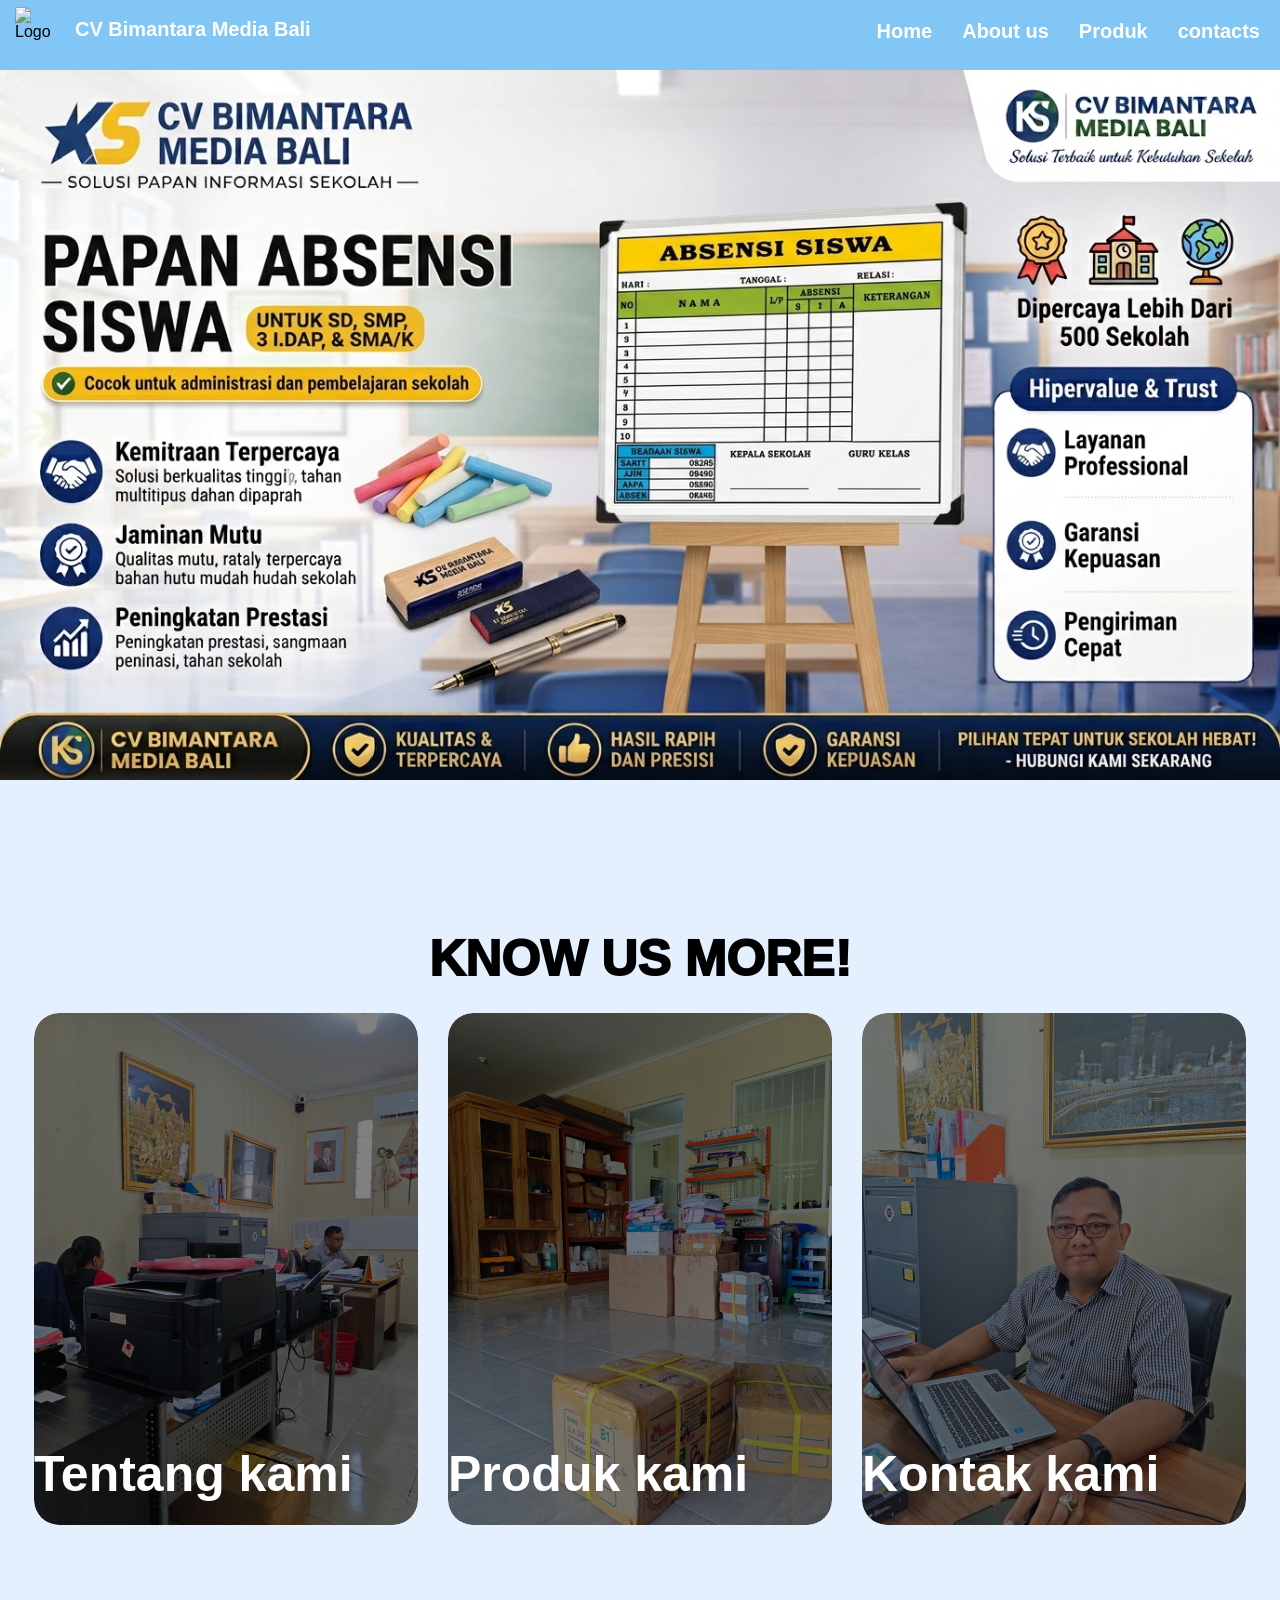
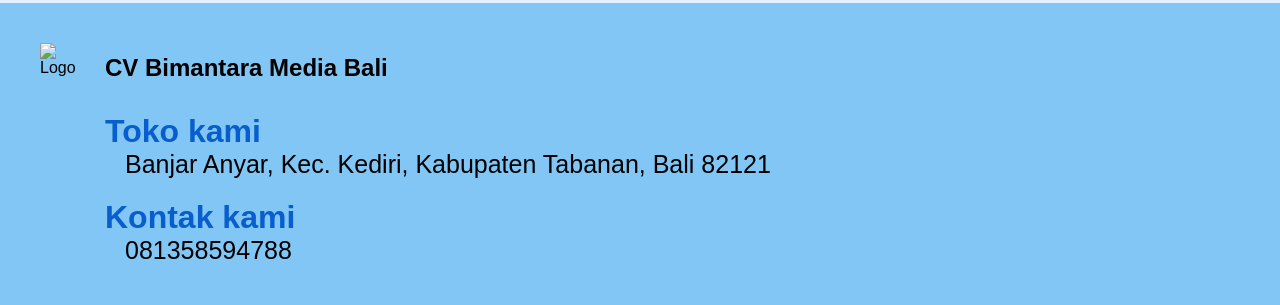
==== index.html @ 1b25f40f "fix file/folder placement" ====
<!doctype html>
<html lang="en">
  <head>
    <meta charset="UTF-8" />
    <meta name="viewport" content="width=device-width, initial-scale=1.0" />
    <title>CV Bimantara Media Bali</title>
    <link rel="stylesheet" href="../style.css" />  
    <script src="../script.js" defer></script>
  </head>
  <body>
    <header id="header-anim">
      <div>
        <img src="images/LogoBm.png" alt="Logo"/>
        <h3>CV Bimantara Media Bali</h3>

        <nav>
          <ul type="none">
            <li><a href="#home-nav">Home</a></li>
            <li><a href="abour.html">About us</a></li>
            <li><a href="produk.html">Produk</a></li>
            <li><a href="contacs.html">contacts</a></li>
          </ul>
        </nav>
      </div>
    </header>

    <main>
      <section id="home-nav">
        <img
          id="heroImage"
          class="home-img"
          src="images/landPageIMG/Land1.jpeg"
          alt="Foto toko dari 45 derajat"
        />
      </section>

        <section class="flex-image-link">
          <h1>KNOW US MORE!</h1>
          <div class="image-row">
            <div class="flex-img">
              <div class="image-hover">
                <a href="abour.html"><img src="images/webBimageA.jpg"></a>
                <h1>Tentang kami</h1>
              </div>
            </div>
            <div class="flex-img">
              <div class="image-hover">
                <a href="produk.html"><img src="images/webBimageP.jpg"></a>
                <h1>Produk kami</h1>
              </div>
            </div>
            <div class="flex-img">
              <div class="image-hover">
                <a href="contacs.html"><img src="images/webBimageC.jpg"></a>
                <h1>Kontak kami</h1>
              </div>
            </div>
          </div>
        </section>
    </main>
    <footer>
      <div class="footer-title">
        <img src="images/LogoBm.png " alt="Logo" />
        <h2>CV Bimantara Media Bali</h2>
      </div>
      <div class="loc-title">
        <h1>Toko kami</h1>
      </div>
      <div class="loc-info">
        <p>Banjar Anyar, Kec. Kediri, Kabupaten Tabanan, Bali 82121</p>
      </div>
      <div class="loc-title">
        <h1>Kontak kami</h1>
      </div>
      <div class="loc-info">
        <p>081358594788</p>
      </div>
    </footer>
  </body>
</html>
---- style.css ----
* {
  margin: 0;
  padding: 0;
  font-family: "Segoe UI", Tahoma, Geneva, Verdana, sans-serif;
}

html {
  scroll-behavior: smooth;
}

body {
  background-color: rgb(229, 240, 255);
  overflow-x: hidden;
}

/* =========================
   HEADER
========================= */

header {
  position: fixed;
  top: 0;
  left: 0;
  width: 100%;
  height: 70px;
  background-color: rgb(129, 198, 245);
  z-index: 1000;

  transform: translateY(-70px);
  animation: startup 1s ease forwards;
}

@keyframes startup {
  from {
    transform: translateY(-70px);
  }

  to {
    transform: translateY(0);
  }
}

header img {
  position: fixed;
  width: 50px;
  height: auto;
  margin-top: 7px;
  margin-left: 15px;
}

header h3 {
  position: fixed;
  margin: 18px 0 0 75px;
  font-size: 20px;
  color: white;
}

header ul {
  position: fixed;
  top: 10px;
  right: 10px;

  display: flex;
  z-index: 1000;
  list-style: none;
}

header li {
  text-align: center;
  padding-left: 10px;
  text-decoration: none;

  transition: all 0.5s ease;
}

header li:hover {
  background-color: rgb(172, 214, 242);
  height: 50px;
  border-radius: 10px;
}

#header-anim a {
  display: inline-block;
  padding: 10px 10px 0;

  color: white;
  text-align: center;
  text-decoration: none;

  font-size: 20px;
  font-weight: 700;
  min-height: 40px;

  transition: all 0.5s ease;
}

#header-anim a:hover {
  font-size: 23px;
}

/* =========================
   HERO
========================= */

#home-nav {
  position: relative;
  height: 780px;
  overflow: hidden;
}

.home-img {
  position: absolute;

  top: 70px;
  left: 0;

  width: 100%;
  height: calc(100% - 70px);

  object-fit: cover;

  z-index: 0;

  opacity: 1;
  transition: opacity 0.6s ease;
}

.home-img.fade {
  opacity: 0;
}

/* =========================
   KNOW US MORE
========================= */

.flex-image-link {
  margin-top: 150px;

  opacity: 0;
  transform: translateY(50px);
  transition: 0.5s ease;
}

.flex-image-link.show {
  opacity: 1;
  transform: translateY(0);
}

.flex-image-link > h1 {
  text-align: center;
  margin-bottom: 25px;

  font-size: clamp(35px, 5vw, 50px);
  font-weight: 1000;
}

/* Actual horizontal flexbox */

.image-row {
  display: flex;
  justify-content: center;
  align-items: flex-start;

  gap: 30px;

  width: 100%;
}

/* Each image */

.flex-img {
  width: 30%;
  max-width: 500px;

  opacity: 0;
  transform: translateY(50px);
}

.flex-img.show {
  animation: imageAppear 0.8s ease forwards;
}

.flex-img:nth-child(1) {
  animation-delay: 0s;
}

.flex-img:nth-child(2) {
  animation-delay: 0.5s;
}

.flex-img:nth-child(3) {
  animation-delay: 1s;
}

@keyframes imageAppear {
  to {
    opacity: 1;
    transform: translateY(0);
  }
}

.flex-img a {
  display: block;

  border-radius: 25px;
  overflow: hidden;
}

.flex-img img {
  display: block;

  width: 100%;
  height: auto;

  border-radius: 25px;

  filter: brightness(50%);

  z-index: 0;
}

.flex-img h1 {
  position: relative;

  margin-top: -80px;

  z-index: 1;

  color: white;

  font-size: clamp(25px, 4vw, 50px);
}

.image-hover {
  transition: transform 0.3s ease;
}

.flex-img:hover .image-hover {
  transform: scale(1.05);
}

.flex-img:active .image-hover {
  transform: scale(1.05);
}

/* =========================
   FOOTER
========================= */

footer {
  background-color: rgb(129, 198, 245);

  min-height: 300px;

  margin-top: 100px;
  padding: 40px;

  box-sizing: border-box;
}

.footer-title {
  display: flex;
  align-items: center;
  gap: 15px;
}

.footer-title img {
  width: 50px;
  height: 50px;
}

.footer-title h2 {
  margin-top: 0;
}

.loc-title {
  display: flex;

  color: rgb(8, 94, 204);

  margin-top: 20px;
  margin-left: 65px;
}

.loc-info {
  display: inline-block;

  margin-left: 85px;

  font-size: clamp(16px, 2vw, 25px);
}

/* =====================================================
   TABLET
   769px - 1024px
===================================================== */

@media (max-width: 1024px) {

  /* Header */

  header h3 {
    font-size: 18px;
  }

  #header-anim a {
    font-size: 17px;
  }

  #header-anim a:hover {
    font-size: 19px;
  }

  /* Hero */

  #home-nav {
    height: 650px;
  }

  /* Cards */

  .image-row {
    flex-wrap: wrap;
    padding: 0 30px;
    box-sizing: border-box;
  }

  .flex-img {
    width: calc(50% - 15px);
  }

  .flex-img:nth-child(3) {
    width: 60%;
  }

  /* Footer */

  footer {
    padding: 35px;
  }
}

/* =====================================================
   MOBILE
   768px and below
===================================================== */

@media (max-width: 768px) {

  /* =========================
     HEADER
  ========================= */

  header {
    height: 115px;
  }

  header img {
    position: absolute;

    width: 42px;

    top: 5px;
    left: 10px;

    margin: 0;
  }

  header h3 {
    position: absolute;

    top: 12px;
    left: 65px;

    margin: 0;

    font-size: 17px;
  }

  header ul {
    position: absolute;

    top: 60px;
    left: 0;
    right: 0;

    display: flex;
    justify-content: center;

    padding: 0 5px;

    gap: 2px;
  }

  header li {
    padding-left: 0;
  }

  #header-anim a {
    padding: 8px 7px 0;

    font-size: 14px;

    min-height: 35px;
  }

  #header-anim a:hover {
    font-size: 15px;
  }

  header li:hover {
    height: 40px;
  }

  /* =========================
     HERO
  ========================= */

  #home-nav {
    height: 550px;
  }

  .home-img {
    top: 115px;
    height: calc(100% - 115px);

    object-fit: cover;
  }

  /* =========================
     KNOW US MORE
  ========================= */

  .flex-image-link {
    margin-top: 90px;
    padding: 0 20px;
    box-sizing: border-box;
  }

  .flex-image-link > h1 {
    font-size: clamp(30px, 9vw, 42px);
    margin-bottom: 30px;
  }

  /* Stack cards vertically */

  .image-row {
    flex-direction: column;
    align-items: center;

    gap: 35px;

    padding: 0;
  }

  .flex-img,
  .flex-img:nth-child(3) {
    width: 100%;
    max-width: 500px;
  }

  .flex-img h1 {
    margin-top: -65px;

    font-size: clamp(28px, 8vw, 40px);
  }

  /* Disable the scale from getting too huge */

  .flex-img:hover .image-hover {
    transform: scale(1.02);
  }

  /* =========================
     FOOTER
  ========================= */

  footer {
    min-height: auto;

    margin-top: 80px;

    padding: 35px 25px 45px;
  }

  .footer-title {
    gap: 10px;
  }

  .footer-title img {
    width: 42px;
    height: 42px;
  }

  .footer-title h2 {
    font-size: 18px;
  }

  .loc-title {
    margin-left: 0;
    margin-top: 25px;
  }

  .loc-title h1 {
    font-size: 25px;
  }

  .loc-info {
    display: block;

    margin-left: 0;
    margin-top: 5px;

    font-size: 16px;
  }
}

/* =====================================================
   SMALL PHONES
   480px and below
===================================================== */

@media (max-width: 480px) {

  /* Header */

  header {
    height: 110px;
  }

  header img {
    width: 38px;
    top: 7px;
    left: 8px;
  }

  header h3 {
    left: 55px;
    top: 13px;

    font-size: 15px;
  }

  header ul {
    top: 58px;
  }

  #header-anim a {
    padding-left: 5px;
    padding-right: 5px;

    font-size: 12px;
  }

  #header-anim a:hover {
    font-size: 13px;
  }

  /* Hero */

  #home-nav {
    height: 450px;
  }

  .home-img {
    top: 110px;
    height: calc(100% - 110px);
  }

  /* Know us */

  .flex-image-link {
    margin-top: 70px;

    padding-left: 15px;
    padding-right: 15px;
  }

  .flex-image-link > h1 {
    font-size: 30px;
  }

  .image-row {
    gap: 30px;
  }

  .flex-img h1 {
    margin-top: -55px;

    font-size: 28px;
  }

  /* Footer */

  footer {
    padding: 30px 20px 40px;
  }

  .footer-title h2 {
    font-size: 16px;
  }

  .loc-title h1 {
    font-size: 22px;
  }

  .loc-info {
    font-size: 15px;
  }
}
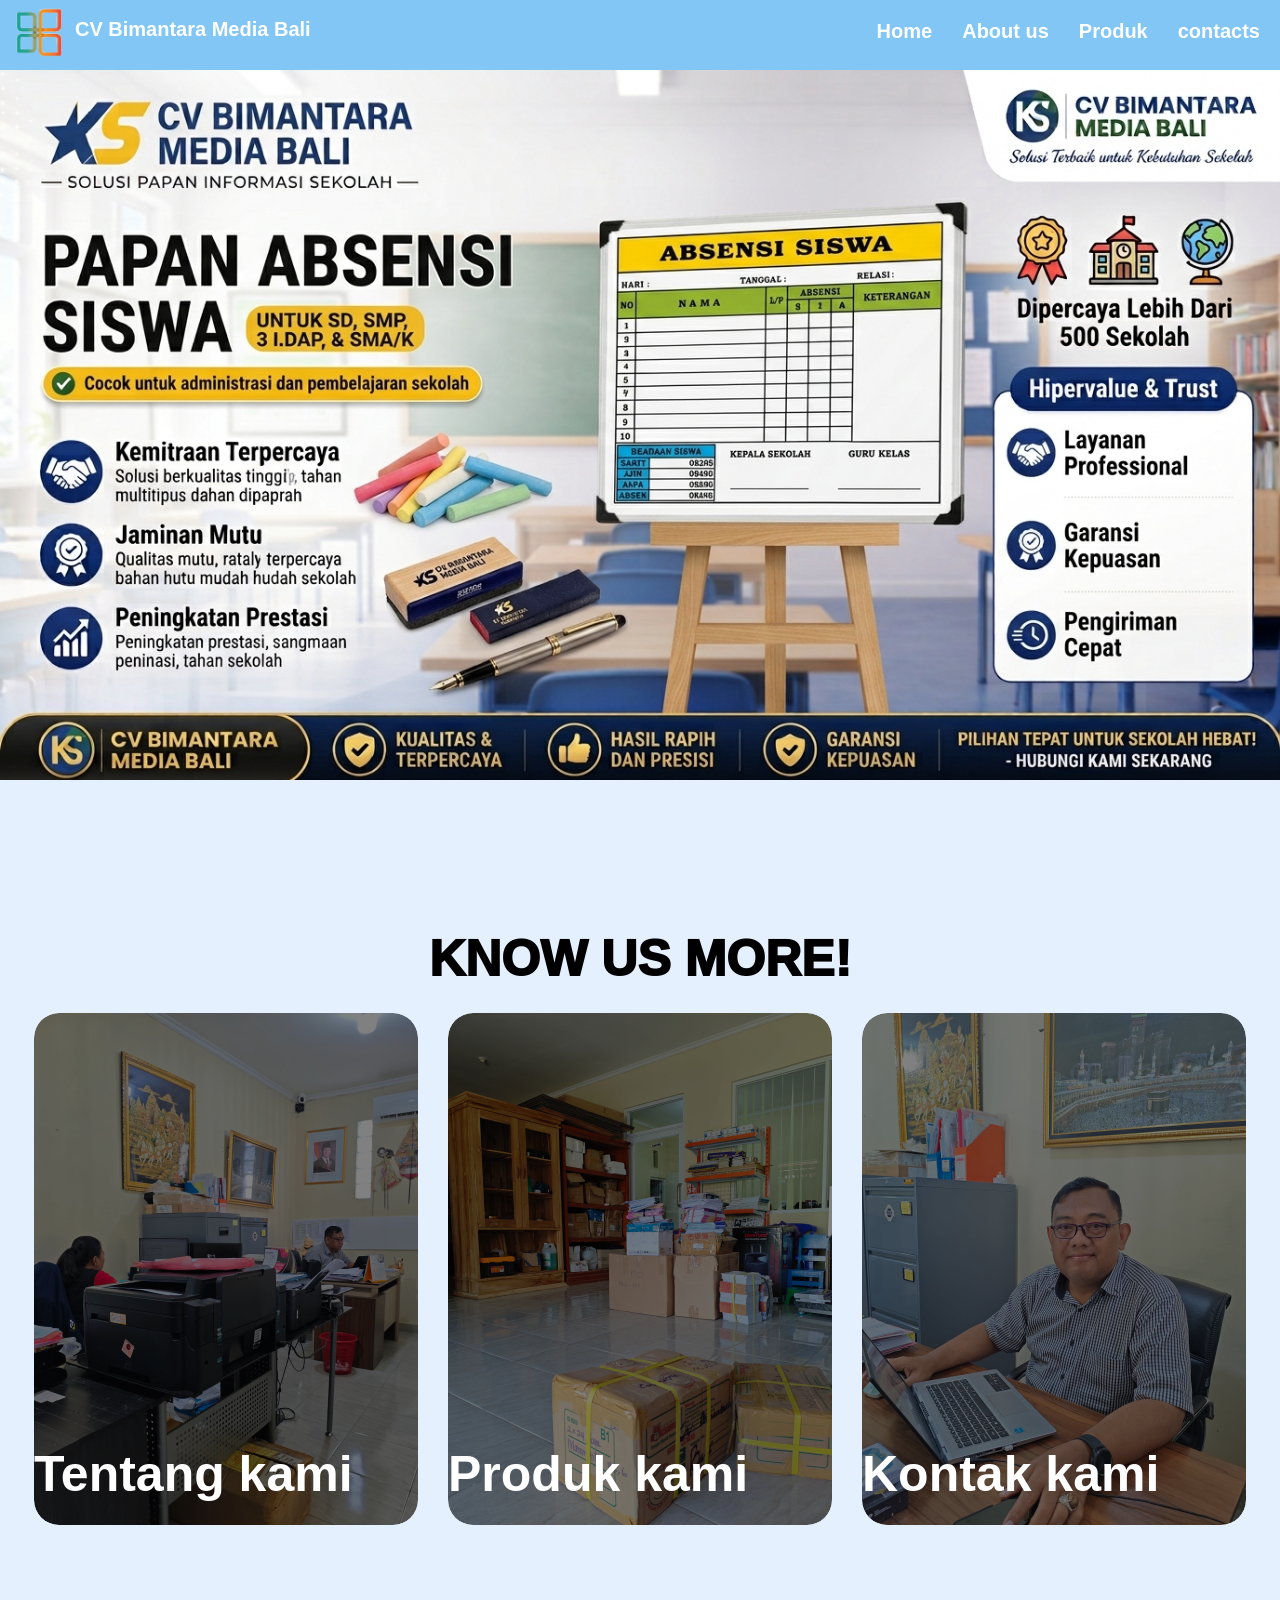
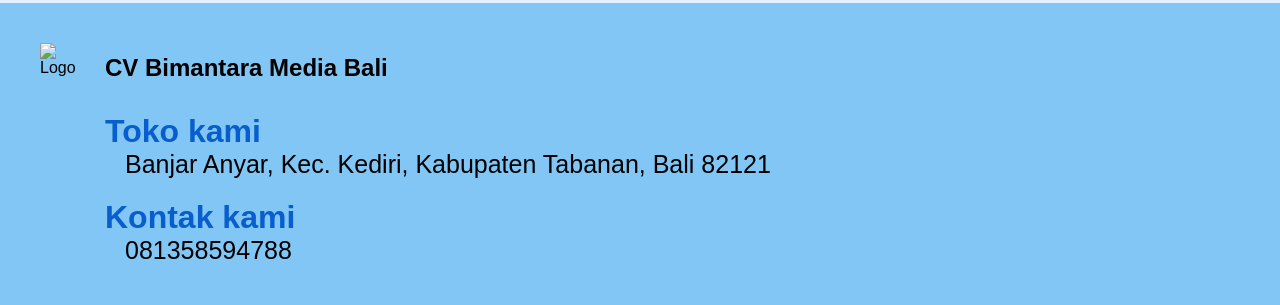
==== commit f7cc095c: "fix" ====
--- a/index.html
+++ b/index.html
@@ -4,13 +4,13 @@
     <meta charset="UTF-8" />
     <meta name="viewport" content="width=device-width, initial-scale=1.0" />
     <title>CV Bimantara Media Bali</title>
-    <link rel="stylesheet" href="../style.css" />  
-    <script src="../script.js" defer></script>
+    <link rel="stylesheet" href="style.css" />  
+    <script src="script.js" defer></script>
   </head>
   <body>
     <header id="header-anim">
       <div>
-        <img src="images/LogoBm.png" alt="Logo"/>
+        <img src="images/Logobm.png" alt="Logo"/>
         <h3>CV Bimantara Media Bali</h3>
 
         <nav>
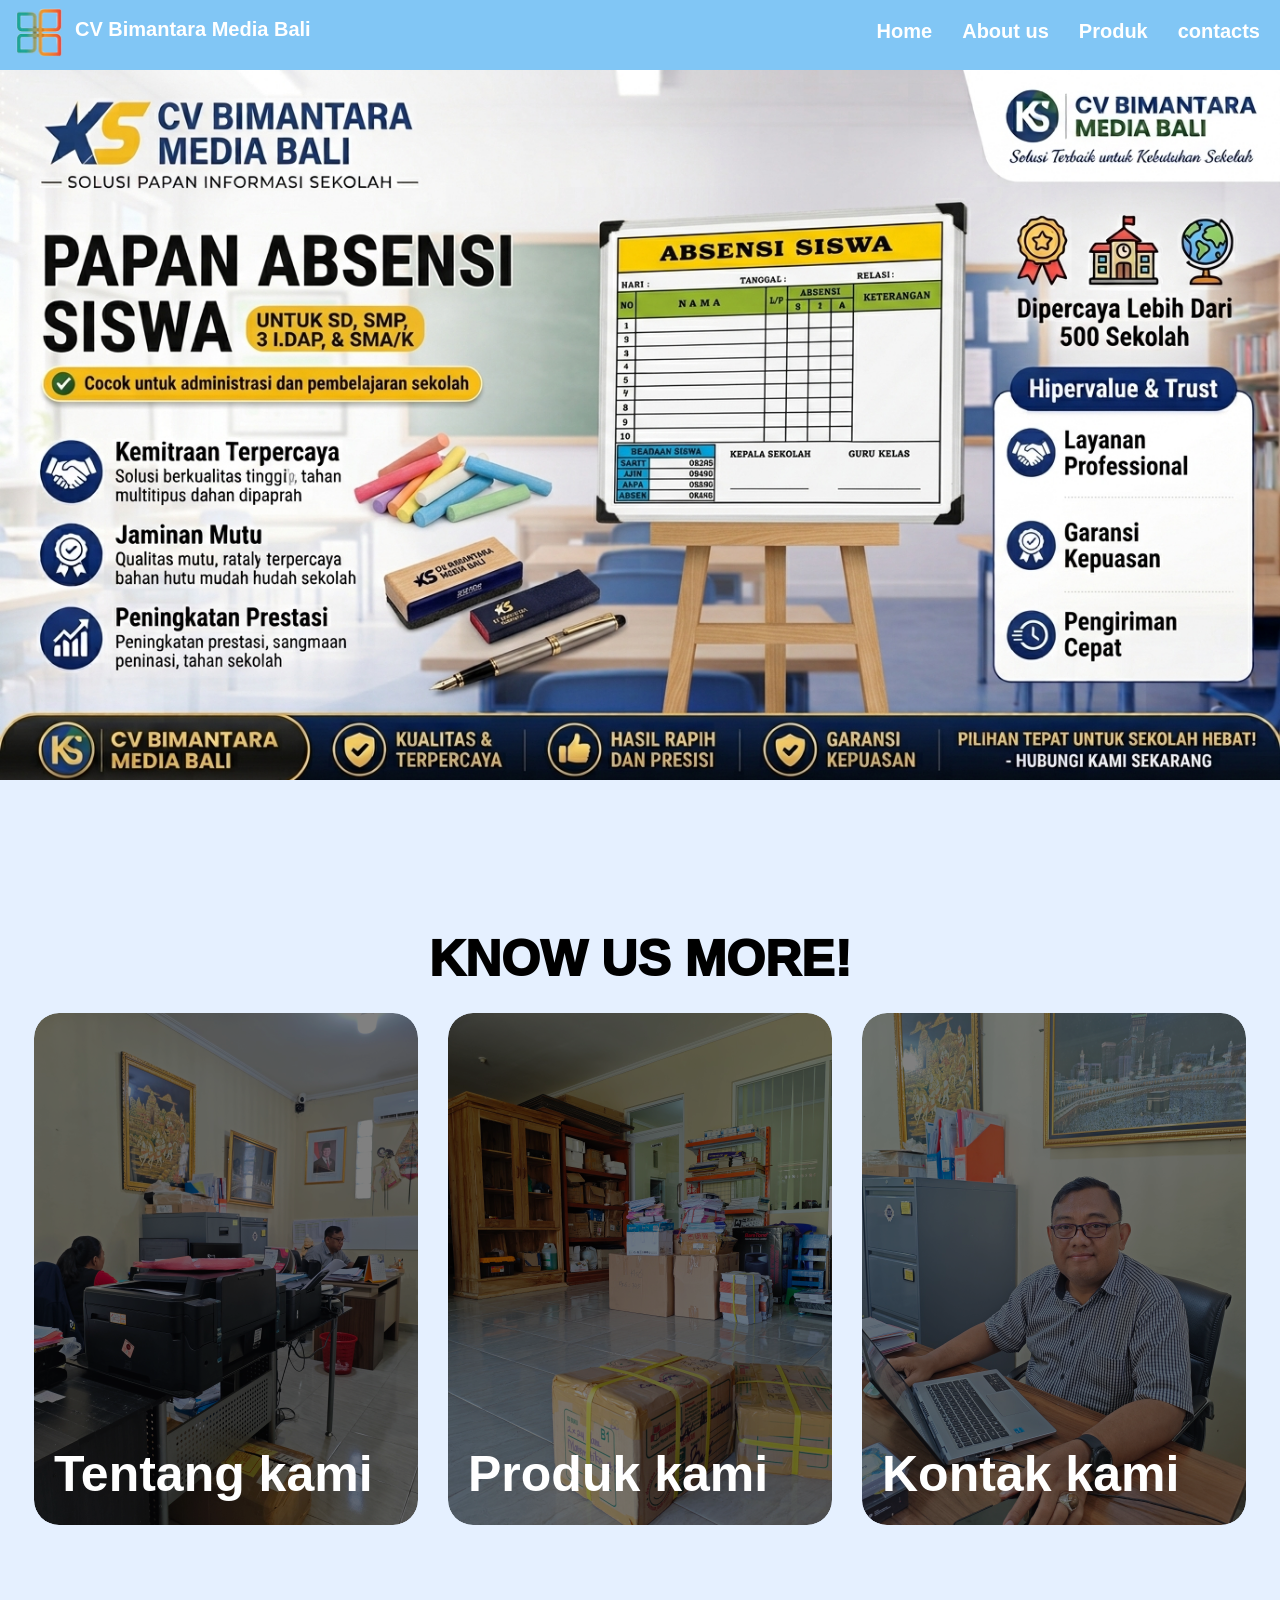
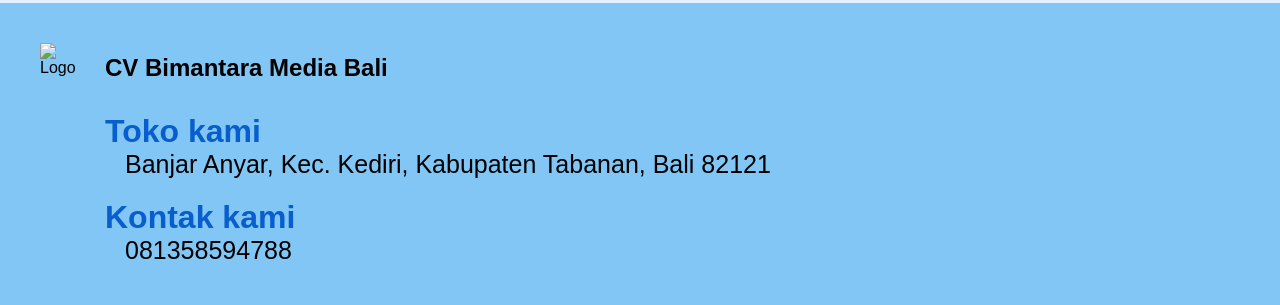
==== commit 80ad8c29: "Fix" ====
--- a/index.html
+++ b/index.html
@@ -4,7 +4,7 @@
     <meta charset="UTF-8" />
     <meta name="viewport" content="width=device-width, initial-scale=1.0" />
     <title>CV Bimantara Media Bali</title>
-    <link rel="stylesheet" href="style.css" />  
+    <link rel="stylesheet" href="style.css">  
     <script src="script.js" defer></script>
   </head>
   <body>
@@ -60,7 +60,7 @@
     </main>
     <footer>
       <div class="footer-title">
-        <img src="images/LogoBm.png " alt="Logo" />
+        <img src="images/LogoBm.png" alt="Logo"/>
         <h2>CV Bimantara Media Bali</h2>
       </div>
       <div class="loc-title">
--- a/style.css
+++ b/style.css
@@ -223,6 +223,7 @@
   position: relative;
 
   margin-top: -80px;
+  margin-left: 20px;
 
   z-index: 1;
 
@@ -461,6 +462,7 @@
 
   .flex-img h1 {
     margin-top: -65px;
+    margin-left: 20px;
 
     font-size: clamp(28px, 8vw, 40px);
   }
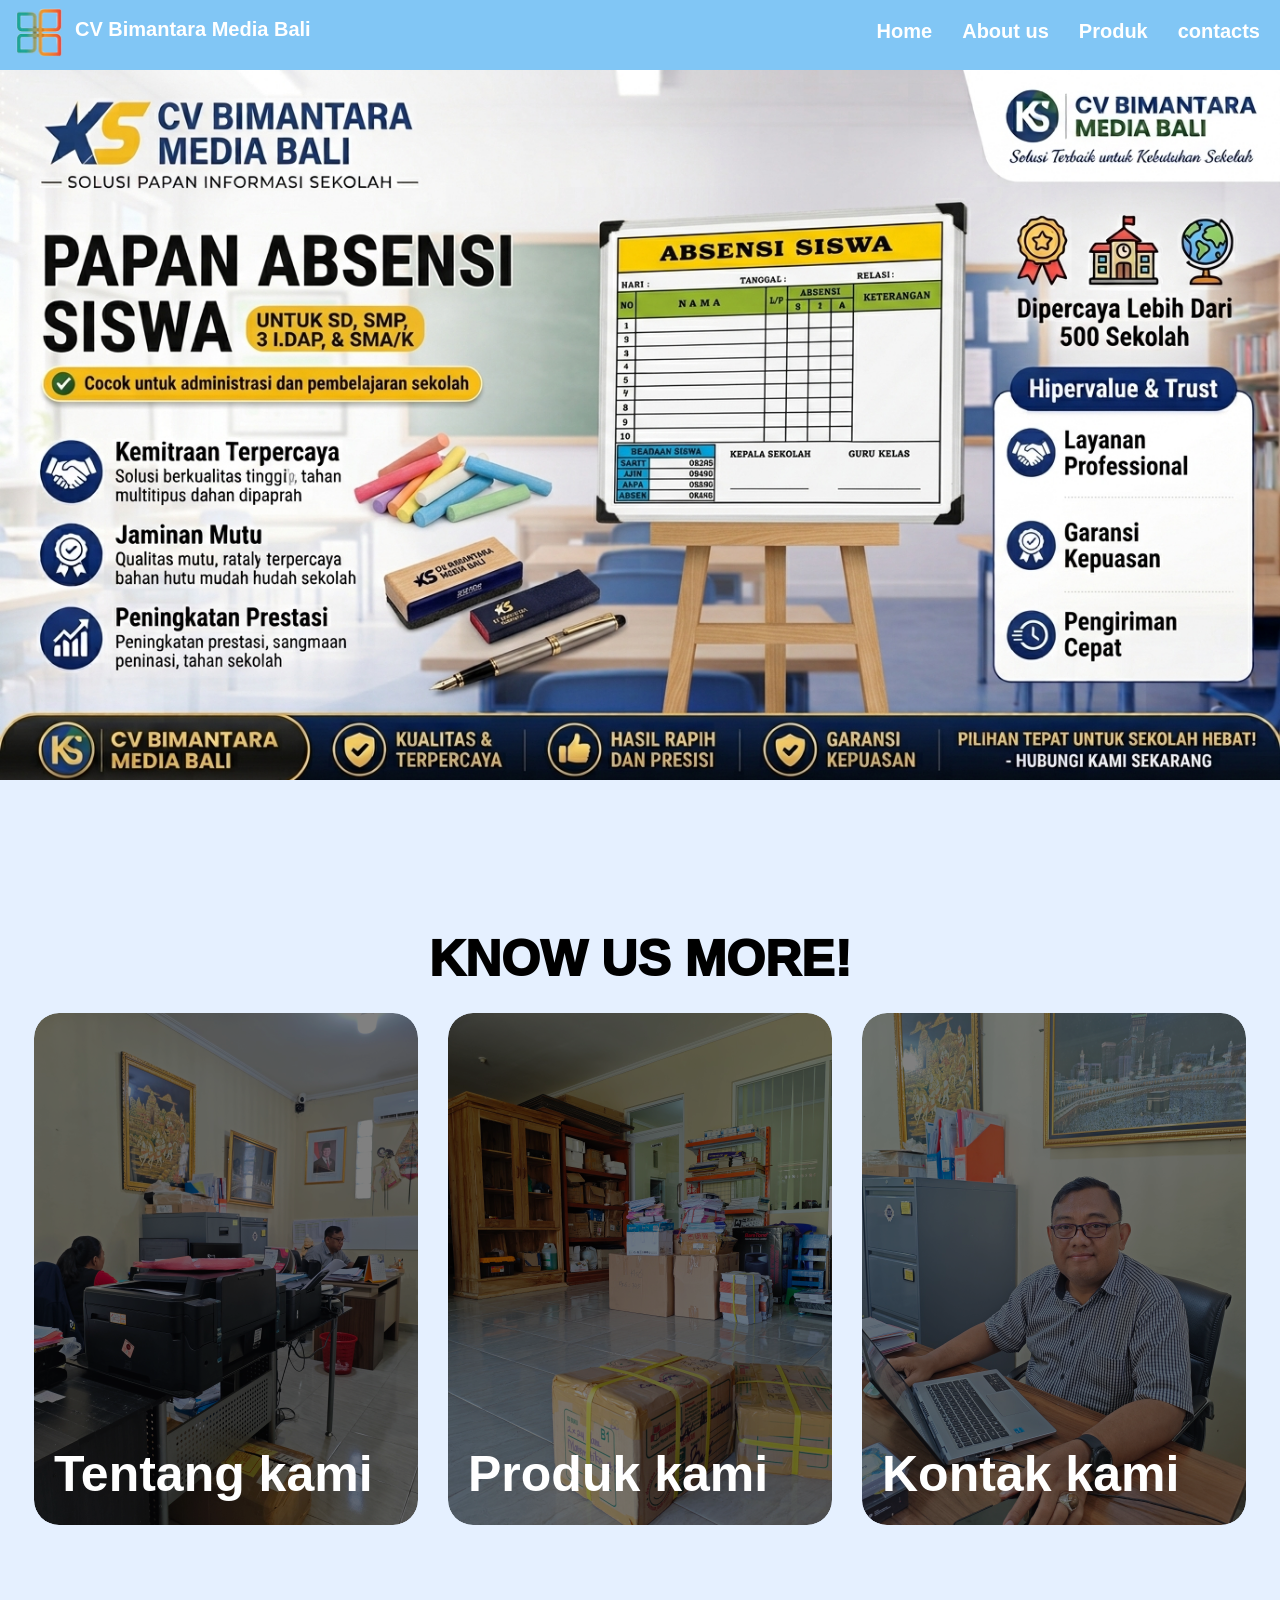
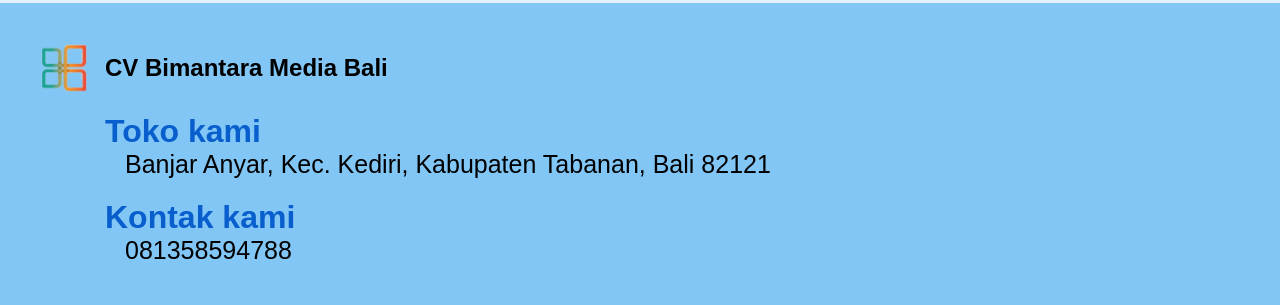
==== commit 6987c682: "Fix" ====
--- a/index.html
+++ b/index.html
@@ -60,7 +60,7 @@
     </main>
     <footer>
       <div class="footer-title">
-        <img src="images/LogoBm.png" alt="Logo"/>
+        <img src="images/Logobm.png" alt="Logo"/>
         <h2>CV Bimantara Media Bali</h2>
       </div>
       <div class="loc-title">
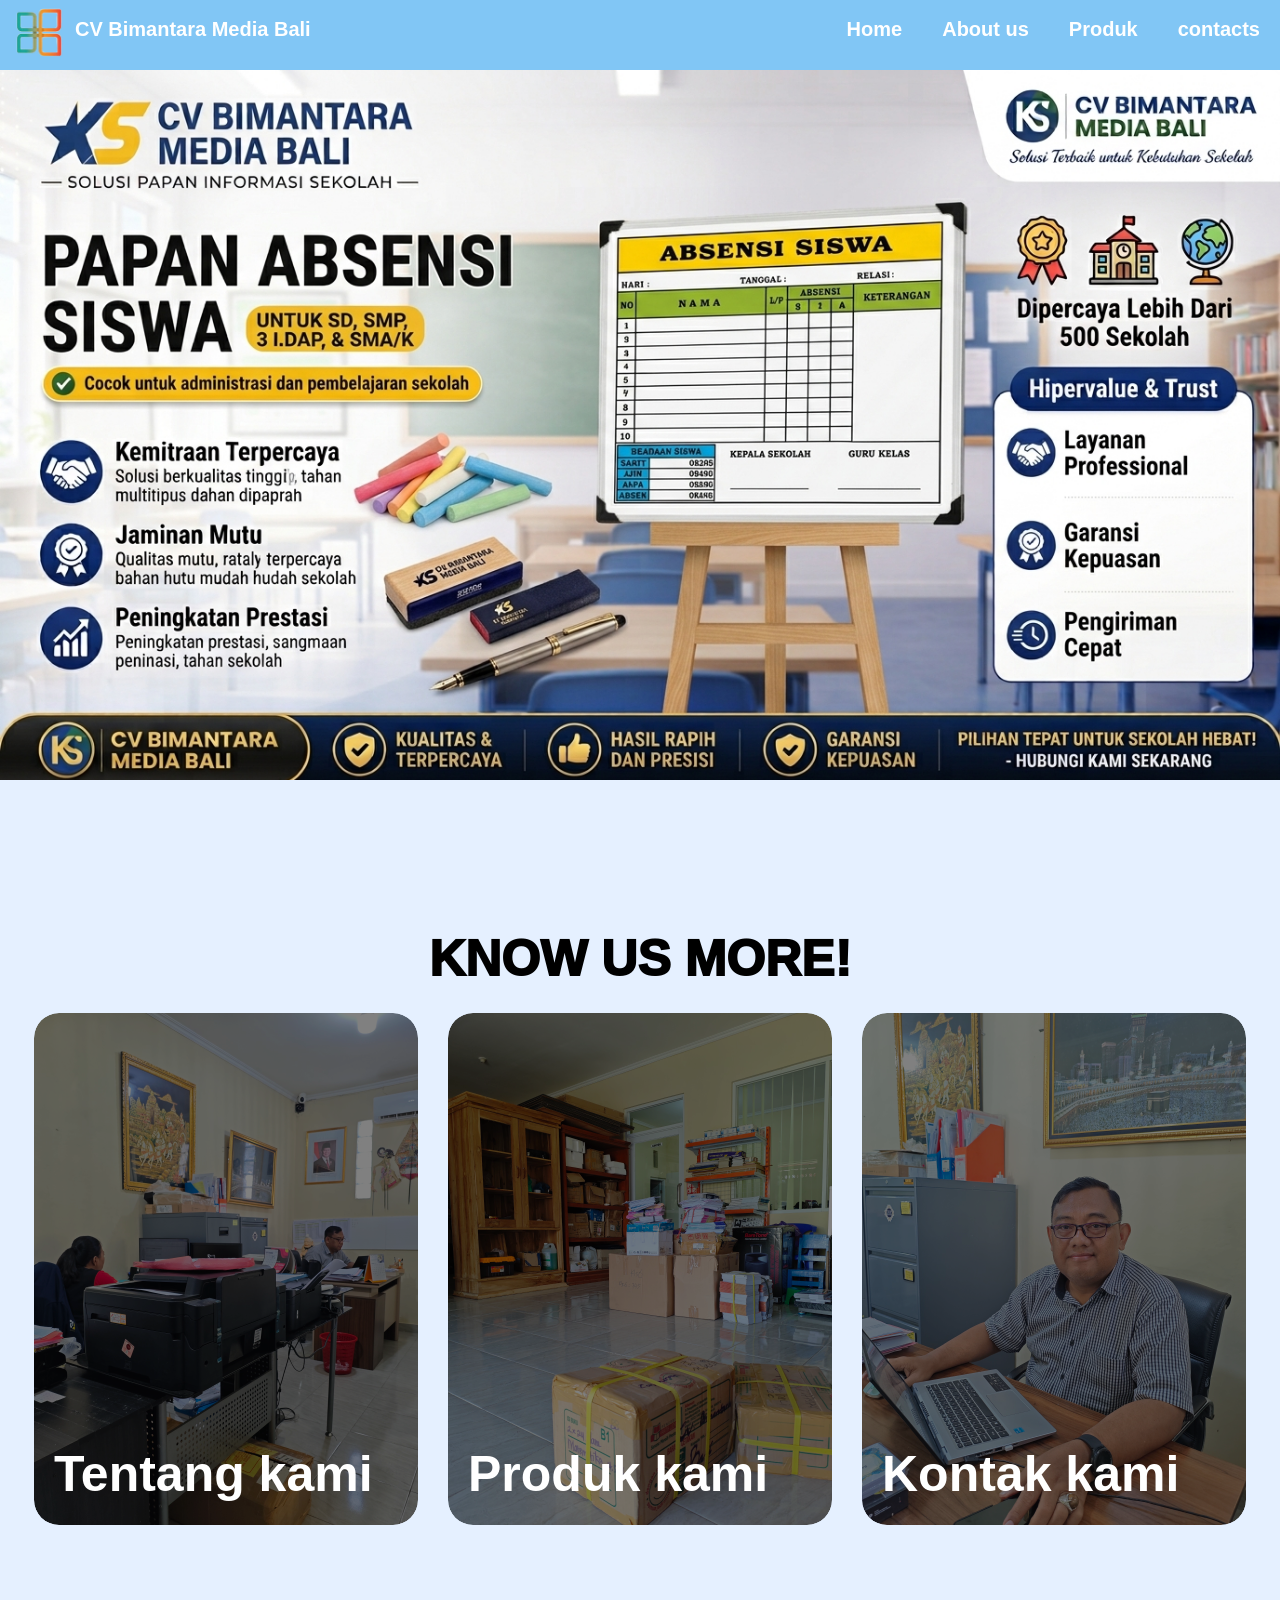
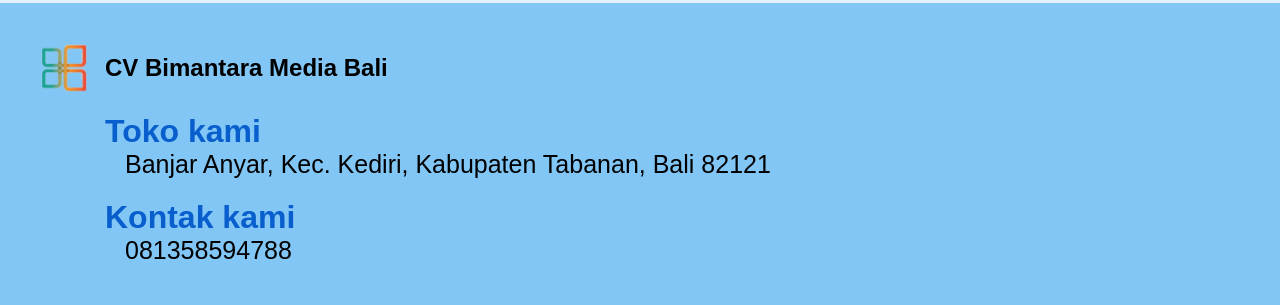
==== commit b5b811a4: "new" ====
--- a/index.html
+++ b/index.html
@@ -15,10 +15,30 @@
 
         <nav>
           <ul type="none">
-            <li><a href="#home-nav">Home</a></li>
-            <li><a href="abour.html">About us</a></li>
-            <li><a href="produk.html">Produk</a></li>
-            <li><a href="contacs.html">contacts</a></li>
+            <li class="nav-button">
+              <a href="#home-nav">
+                Home
+                <span class="hover-bar"></span>
+              </a>
+            </li>
+            <li class="nav-button">
+              <a href="abour.html">
+                About us
+                <span class="hover-bar"></span>
+              </a>
+            </li>
+            <li class="nav-button">
+              <a href="produk.html">
+                Produk
+                <span class="hover-bar"></span>
+              </a>
+            </li>
+            <li class="nav-button">
+              <a href="contacs.html">
+                contacts
+                <span class="hover-bar"></span>
+              </a>
+            </li>
           </ul>
         </nav>
       </div>
--- a/style.css
+++ b/style.css
@@ -67,21 +67,17 @@
 
 header li {
   text-align: center;
-  padding-left: 10px;
+  margin-left: 20px;
   text-decoration: none;
 
   transition: all 0.5s ease;
 }
 
-header li:hover {
-  background-color: rgb(172, 214, 242);
-  height: 50px;
-  border-radius: 10px;
-}
-
 #header-anim a {
+  position: relative;
   display: inline-block;
-  padding: 10px 10px 0;
+
+  padding: 8px 10px 0;
 
   color: white;
   text-align: center;
@@ -89,13 +85,48 @@
 
   font-size: 20px;
   font-weight: 700;
-  min-height: 40px;
+  min-height: 37px;
 
   transition: all 0.5s ease;
 }
 
 #header-anim a:hover {
-  font-size: 23px;
+  color: rgb(0, 36, 168);
+  transform: translateY(-3px) scale(1.1);
+}
+
+#header-anim a:active {
+  color: rgb(0, 36, 168);
+  transform: translateY(-3px) scale(1.1);
+}
+
+.nav-button {
+    position: relative;
+}
+
+.hover-bar {
+  position: absolute;
+
+  bottom: 0;
+  left: 50%;
+
+  width: 0;
+  height: 5px;
+
+  background: rgb(0, 36, 168);
+
+  transform: translateX(-50%);
+  transition: width 0.3s ease;
+
+  pointer-events: none;
+}
+
+.nav-button a:hover .hover-bar {
+  width: 80%;
+}
+
+.nav-button a:active .hover-bar {
+  width: 80%;
 }
 
 /* =========================
